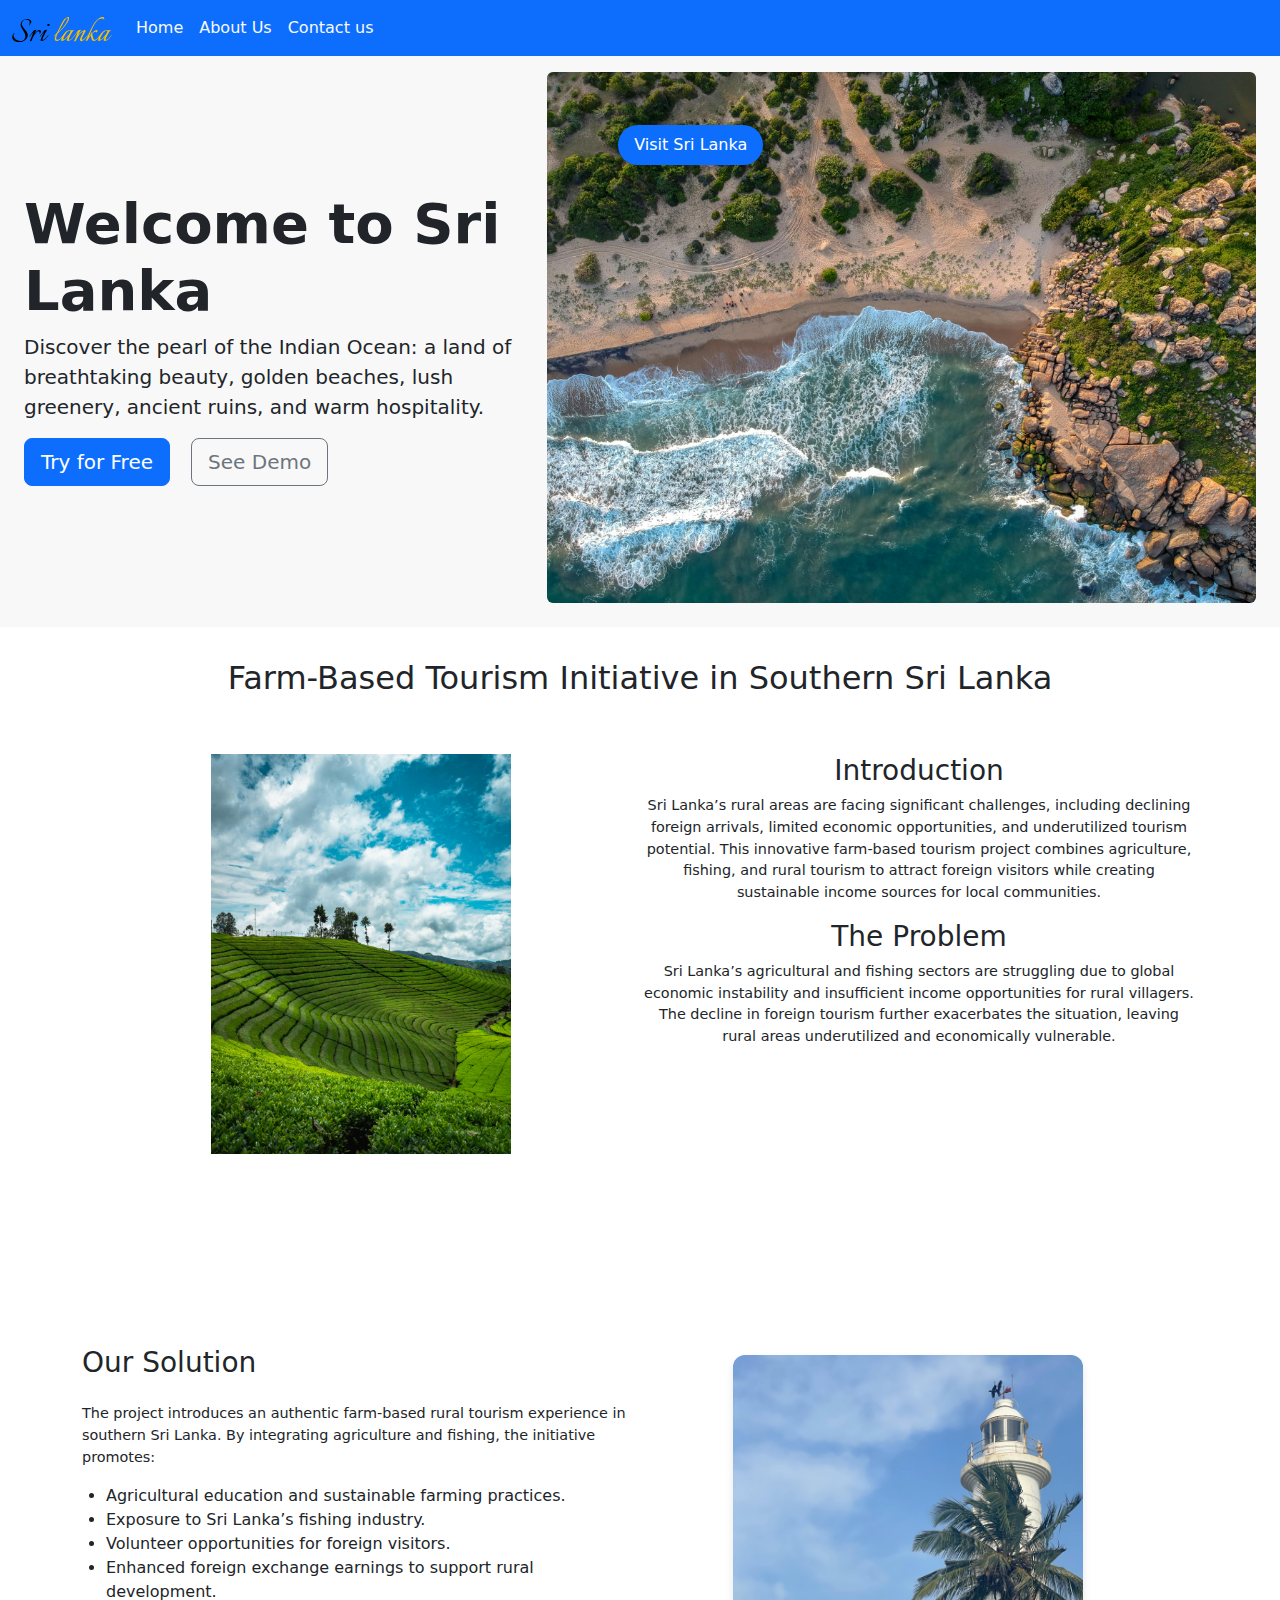
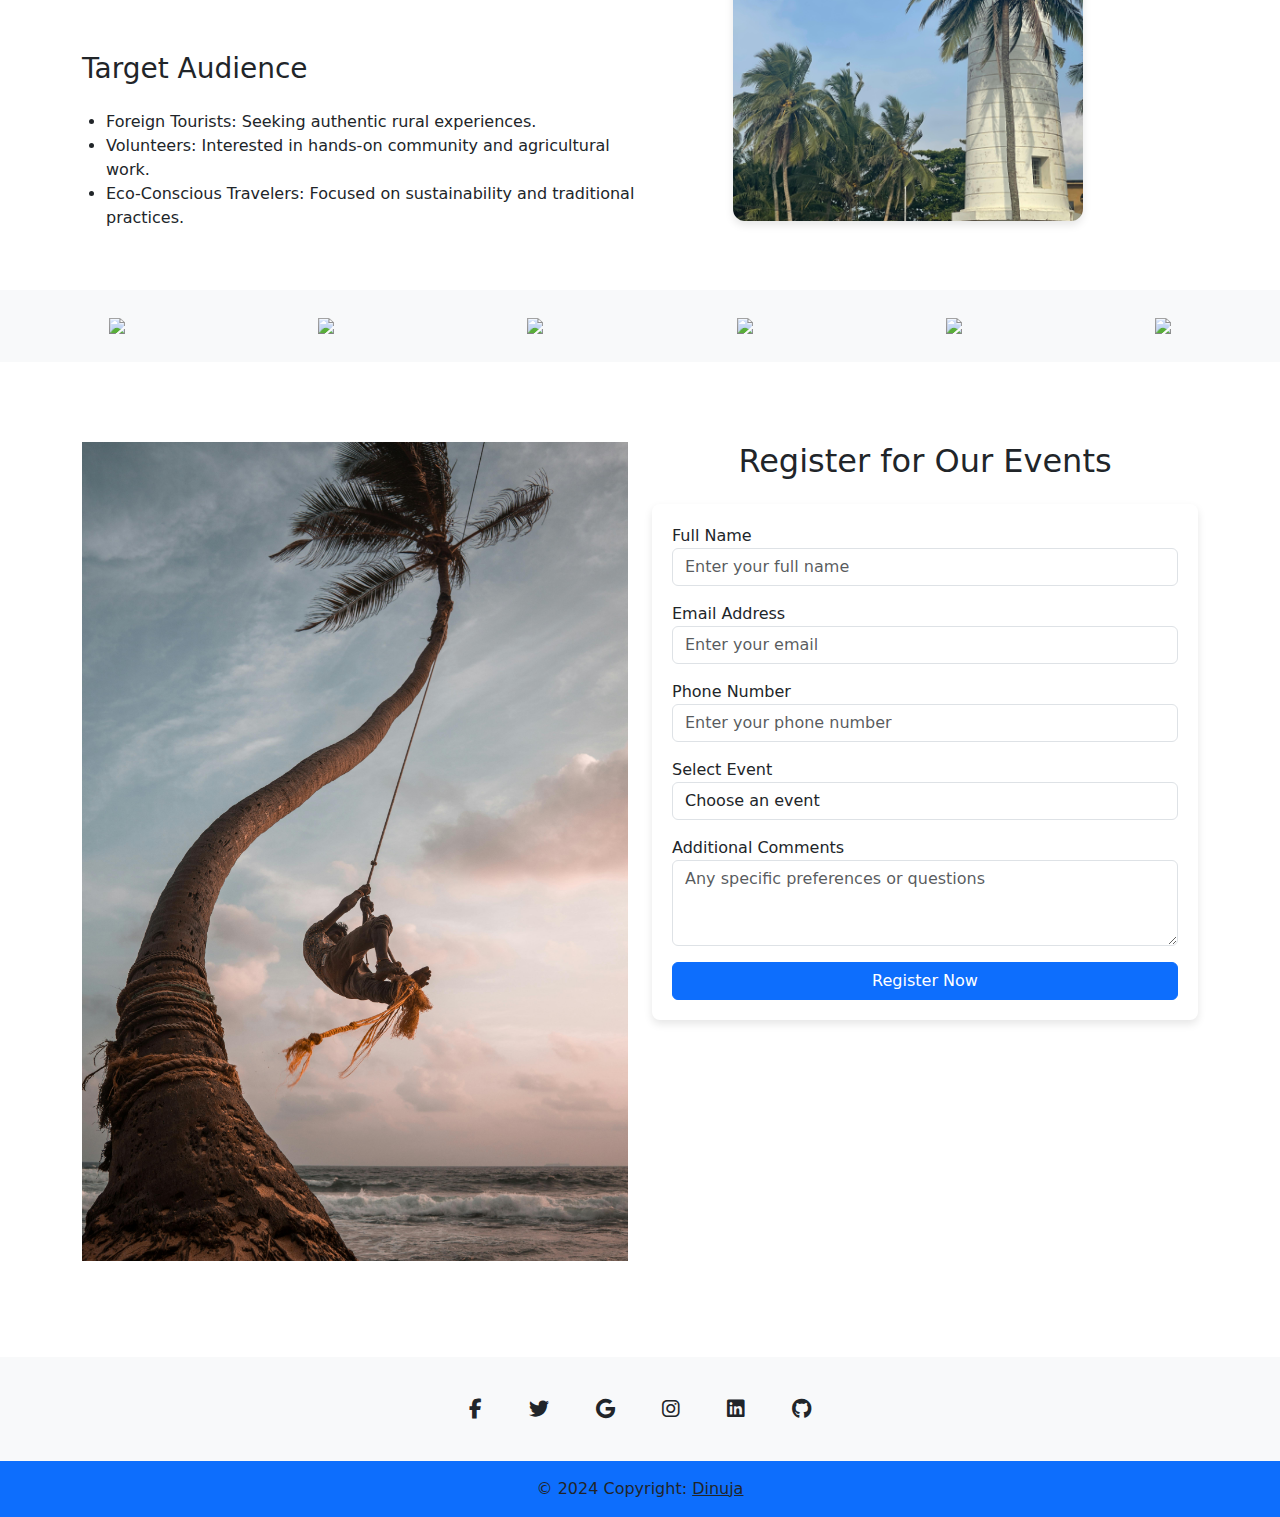
==== index.html @ 914d78ab "Add files via upload" ====
<!DOCTYPE html>
<html lang="en">

<head>
  <meta charset="UTF-8" />
  <meta name="viewport"
    content="width=device-width, user-scalable=no, initial-scale=1.0, maximum-scale=1.0, minimum-scale=1.0" />
  <meta http-equiv="X-UA-Compatible" content="ie=edge" />
  <link rel="stylesheet" href="./style.css" />
  <link href="https://cdn.jsdelivr.net/npm/bootstrap@5.3.3/dist/css/bootstrap.min.css" rel="stylesheet"
    integrity="sha384-QWTKZyjpPEjISv5WaRU9OFeRpok6YctnYmDr5pNlyT2bRjXh0JMhjY6hW+ALEwIH" crossorigin="anonymous" />
    <link rel="stylesheet" href="https://cdnjs.cloudflare.com/ajax/libs/font-awesome/6.7.2/css/all.min.css" integrity="sha512-Evv84Mr4kqVGRNSgIGL/F/aIDqQb7xQ2vcrdIwxfjThSH8CSR7PBEakCr51Ck+w+/U6swU2Im1vVX0SVk9ABhg==" crossorigin="anonymous" referrerpolicy="no-referrer" />
  <title>Sri Lanka Tourism</title>
</head>

<body>




  <div class="conatiner-fluid cover">
    <nav class="navbar navbar-expand-lg fixed-top bg-primary">
      <div class="container-fluid">
        <a class="navbar-brand" href="#">
          <svg style="width: 100px; height:max-content" viewBox="0 0 386 98" fill="none" xmlns="http://www.w3.org/2000/svg">
            <path d="M28.15 97.1C24.65 97.1 20.95 96.55 17.05 95.45C13.25 94.45 9.85 92.75 6.85 90.35C3.95 87.95 2 84.75 1 80.75C0.9 80.25 0.8 79.7 0.7 79.1C0.7 78.5 0.7 77.9 0.7 77.3C0.7 74.2 1.4 71.2 2.8 68.3C4.2 65.4 5.9 63.2 7.9 61.7H8.05C8.25 61.7 8.5 61.95 8.8 62.45C9.2 62.85 9.2 63.15 8.8 63.35C7.8 64.35 7.05 65.5 6.55 66.8C6.15 68 5.95 69.3 5.95 70.7C5.95 72.6 6.25 74.55 6.85 76.55C7.55 78.45 8.4 80.1 9.4 81.5C11.9 85 15.35 87.8 19.75 89.9C24.25 91.9 28.65 92.9 32.95 92.9C38.85 92.9 43.4 91.15 46.6 87.65C49.9 84.15 51.55 79.85 51.55 74.75C51.55 71.65 50.95 68.55 49.75 65.45C48.15 61.15 46 56.95 43.3 52.85C40.7 48.65 38.3 44.55 36.1 40.55C34.2 36.95 33.25 33.3 33.25 29.6C33.25 25.7 34.45 21.95 36.85 18.35C39.25 15.15 42.4 12.6 46.3 10.7C50.3 8.69999 54.35 7.69999 58.45 7.69999C61.25 7.69999 63.95 8.19999 66.55 9.19999C69.15 10.2 71.5 11.85 73.6 14.15C74.2 15.05 74.5 16.2 74.5 17.6C74.5 19.6 74.1 21.15 73.3 22.25C72.4 23.55 71.4 25.25 70.3 27.35C69.2 29.45 68.55 30.9 68.35 31.7C68.15 31.8 67.65 32 66.85 32.3C66.15 32.5 65.7 32.45 65.5 32.15C65.9 31.35 66.45 29.9 67.15 27.8C67.85 25.7 68.2 23.8 68.2 22.1C68.2 21 68.15 19.8 68.05 18.5C68.05 17.1 67.4 15.9 66.1 14.9C64.9 13.8 63.35 12.85 61.45 12.05C59.55 11.25 57.25 10.85 54.55 10.85C49.05 10.85 44.85 12.45 41.95 15.65C39.05 18.85 37.6 22.35 37.6 26.15C37.6 28.05 38 29.95 38.8 31.85C40.3 35.45 42.4 38.85 45.1 42.05C47.8 45.25 50.45 48.55 53.05 51.95C55.75 55.25 57.85 58.85 59.35 62.75C60.35 65.35 60.85 68 60.85 70.7C60.85 74.6 59.85 78.15 57.85 81.35C55.95 84.55 53.35 87.35 50.05 89.75C46.85 92.05 43.35 93.85 39.55 95.15C35.75 96.45 31.95 97.1 28.15 97.1ZM68.6758 94.1C68.2758 94.1 68.2758 93.7 68.6758 92.9C69.1758 92 69.6258 91 70.0258 89.9C70.5258 88.8 71.0258 87.6 71.5258 86.3C72.5258 83.9 73.6258 81.2 74.8258 78.2C76.0258 75.2 77.1758 72.3 78.2758 69.5C79.3758 66.6 80.3258 64.15 81.1258 62.15C82.0258 60.05 82.6258 58.7 82.9258 58.1C81.5258 59.6 79.8258 61.5 77.8258 63.8C75.9258 66 74.1258 68.15 72.4258 70.25C70.7258 72.35 69.4258 74 68.5258 75.2C68.2258 75.6 67.9758 75.8 67.7758 75.8C67.5758 75.8 67.4758 75.55 67.4758 75.05C67.4758 74.25 67.7258 73.5 68.2258 72.8C70.1258 70.4 72.2258 67.7 74.5258 64.7C76.9258 61.7 79.0758 58.95 80.9758 56.45C82.8758 53.85 84.0758 52.15 84.5758 51.35C85.6758 51.15 87.2758 50.85 89.3758 50.45C91.5758 50.05 93.0758 49.5 93.8758 48.8C94.1758 48.5 94.4758 48.35 94.7758 48.35C94.9758 48.35 95.0758 48.55 95.0758 48.95C95.1758 49.25 95.0758 49.6 94.7758 50C94.1758 50.6 93.2758 51.9 92.0758 53.9C90.9758 55.9 89.7258 58.2 88.3258 60.8C86.9258 63.4 85.5758 65.9 84.2758 68.3C85.2758 66.8 86.5758 65.05 88.1758 63.05C89.8758 60.95 91.7258 58.95 93.7258 57.05C95.7258 55.05 97.7258 53.4 99.7258 52.1C101.826 50.8 103.776 50.15 105.576 50.15C106.876 50.15 107.976 50.45 108.876 51.05C109.776 51.55 110.476 52.5 110.976 53.9C111.276 54.6 111.426 55.4 111.426 56.3C111.426 58 110.976 59.65 110.076 61.25C109.276 62.75 108.676 63.9 108.276 64.7C108.176 65 107.826 65.3 107.226 65.6C106.626 65.8 106.376 65.7 106.476 65.3C106.576 64.8 106.626 64.3 106.626 63.8C106.726 63.3 106.776 62.75 106.776 62.15C106.776 60.45 106.426 58.9 105.726 57.5C105.126 56.1 103.976 55.4 102.276 55.4C100.676 55.4 98.7258 56.4 96.4258 58.4C94.1258 60.4 91.8258 62.7 89.5258 65.3C86.6258 68.7 84.3258 71.95 82.6258 75.05C80.9258 78.05 79.5258 81 78.4258 83.9C77.8258 85.5 77.2258 87.1 76.6258 88.7C76.0258 90.2 75.5758 91.4 75.2758 92.3C73.9758 92.4 72.6758 92.7 71.3758 93.2C70.0758 93.8 69.1758 94.1 68.6758 94.1ZM139.845 34.7C138.445 34.7 137.445 34.25 136.845 33.35C136.445 32.85 136.245 32.2 136.245 31.4C136.245 29.8 136.995 28.5 138.495 27.5C139.595 26.9 140.595 26.6 141.495 26.6C142.995 26.6 144.045 27.05 144.645 27.95C145.045 28.45 145.245 29.1 145.245 29.9C145.245 31.5 144.445 32.8 142.845 33.8C141.945 34.4 140.945 34.7 139.845 34.7ZM113.745 92.45C112.745 92.45 111.895 92.25 111.195 91.85C110.595 91.45 110.295 90.7 110.295 89.6C110.295 88.2 110.645 86.55 111.345 84.65C112.145 82.75 112.995 80.85 113.895 78.95C114.895 77.05 115.645 75.5 116.145 74.3C116.845 72.9 117.695 71.1 118.695 68.9C119.795 66.6 120.795 64.45 121.695 62.45C122.695 60.35 123.395 58.9 123.795 58.1C122.395 59.6 120.695 61.5 118.695 63.8C116.795 66 114.995 68.15 113.295 70.25C111.595 72.35 110.295 74 109.395 75.2C109.095 75.6 108.845 75.8 108.645 75.8C108.445 75.8 108.345 75.55 108.345 75.05C108.345 74.25 108.595 73.5 109.095 72.8C110.995 70.4 113.095 67.7 115.395 64.7C117.795 61.7 119.945 58.95 121.845 56.45C123.745 53.85 124.945 52.15 125.445 51.35C126.545 51.15 128.145 50.85 130.245 50.45C132.445 50.05 133.945 49.5 134.745 48.8C135.045 48.5 135.345 48.35 135.645 48.35C135.845 48.35 135.945 48.55 135.945 48.95C136.045 49.25 135.945 49.6 135.645 50C135.045 50.7 133.995 52.4 132.495 55.1C130.995 57.8 129.395 60.8 127.695 64.1C126.095 67.3 124.595 70.2 123.195 72.8C121.795 75.5 120.595 78.1 119.595 80.6C118.595 83.1 118.095 84.9 118.095 86C118.095 87.4 118.795 88.1 120.195 88.1C121.495 88.1 123.145 87.3 125.145 85.7C127.245 84.1 129.345 82.2 131.445 80C133.545 77.7 135.395 75.6 136.995 73.7C137.495 73.1 138.095 72.4 138.795 71.6C139.595 70.7 140.095 70.15 140.295 69.95C140.495 70.15 140.595 70.5 140.595 71C140.495 71.7 140.245 72.4 139.845 73.1C139.445 73.7 139.045 74.25 138.645 74.75C136.545 77.35 134.245 80.05 131.745 82.85C129.245 85.55 126.495 87.85 123.495 89.75C120.495 91.55 117.245 92.45 113.745 92.45Z" fill="black"/>
            <path d="M172.744 92.3C169.744 92.3 167.694 91.6 166.594 90.2C165.494 88.7 164.944 86.9 164.944 84.8C164.944 82 165.544 79 166.744 75.8C168.044 72.6 169.094 70.1 169.894 68.3C168.594 69.7 167.344 71.05 166.144 72.35C164.944 73.65 164.094 74.6 163.594 75.2C163.294 75.6 163.044 75.8 162.844 75.8C162.644 75.8 162.544 75.55 162.544 75.05C162.544 74.25 162.794 73.5 163.294 72.8C164.694 71 166.294 69.1 168.094 67.1C169.894 65.1 171.644 63 173.344 60.8C175.344 57.1 177.544 52.8 179.944 47.9C182.444 42.9 184.994 37.8 187.594 32.6C190.294 27.3 192.894 22.45 195.394 18.05C197.994 13.55 200.294 9.95 202.294 7.25C203.994 6.55 205.594 5.65 207.094 4.55C208.694 3.45 210.244 2.44999 211.744 1.54999C213.344 0.549994 214.994 0.0499947 216.694 0.0499947C217.794 0.0499947 218.594 0.349994 219.094 0.949992C219.694 1.55 220.094 2.25 220.294 3.04999C220.394 3.34999 220.444 3.9 220.444 4.7C220.444 7 219.644 9.8 218.044 13.1C216.544 16.4 214.744 19.65 212.644 22.85C210.644 25.95 208.894 28.5 207.394 30.5C203.394 36.1 199.294 41.2 195.094 45.8C190.894 50.3 187.094 54.1 183.694 57.2C180.394 60.2 177.994 62.4 176.494 63.8C175.794 65.1 174.944 66.85 173.944 69.05C173.044 71.15 172.244 73.4 171.544 75.8C170.844 78.1 170.494 80.25 170.494 82.25C170.494 83.95 170.894 85.4 171.694 86.6C172.494 87.7 173.844 88.25 175.744 88.25C176.044 88.25 176.344 88.25 176.644 88.25C176.944 88.25 177.294 88.2 177.694 88.1C179.394 87.8 181.244 86.85 183.244 85.25C185.244 83.65 187.244 81.8 189.244 79.7C191.244 77.6 193.044 75.6 194.644 73.7C195.344 72.9 195.994 72.15 196.594 71.45C197.194 70.65 197.594 70.1 197.794 69.8C198.494 70.5 198.444 71.4 197.644 72.5C196.944 73.5 196.344 74.35 195.844 75.05C195.144 75.95 194.144 77.2 192.844 78.8C191.544 80.3 190.044 81.95 188.344 83.75C186.444 85.65 184.094 87.55 181.294 89.45C178.494 91.35 175.644 92.3 172.744 92.3ZM179.044 57.8C182.144 55.2 186.044 51.5 190.744 46.7C195.544 41.8 200.244 35.9 204.844 29C205.344 28.2 206.144 26.85 207.244 24.95C208.444 23.05 209.644 20.9 210.844 18.5C212.144 16 213.244 13.6 214.144 11.3C215.044 8.89999 215.494 6.84999 215.494 5.14999C215.494 3.54999 215.044 2.75 214.144 2.75C213.044 2.75 211.594 3.7 209.794 5.59999C207.694 7.8 205.294 11.05 202.594 15.35C199.994 19.55 197.244 24.25 194.344 29.45C191.444 34.65 188.644 39.75 185.944 44.75C183.344 49.75 181.044 54.1 179.044 57.8ZM215.324 92.45C214.324 92.45 213.474 92.25 212.774 91.85C212.074 91.45 211.724 90.7 211.724 89.6C211.724 88.2 212.074 86.6 212.774 84.8C213.474 83 214.274 81.25 215.174 79.55C216.074 77.75 216.874 76.3 217.574 75.2C214.074 78.9 210.424 82.4 206.624 85.7C204.724 87.3 202.624 88.8 200.324 90.2C198.024 91.6 195.574 92.3 192.974 92.3C191.974 92.3 191.274 92 190.874 91.4C190.474 90.7 190.274 89.9 190.274 89C190.274 88.5 190.324 88.15 190.424 87.95C190.924 84.05 192.174 80 194.174 75.8C196.174 71.6 198.624 67.65 201.524 63.95C204.424 60.25 207.374 57.25 210.374 54.95C213.774 52.35 217.524 51.05 221.624 51.05H238.874C239.374 51.05 239.624 51.25 239.624 51.65C239.624 52.45 239.174 52.85 238.274 52.85C237.274 52.85 236.274 53.5 235.274 54.8C234.274 56 233.524 57 233.024 57.8C232.324 58.9 231.224 60.75 229.724 63.35C228.224 65.95 226.674 68.8 225.074 71.9C223.574 74.9 222.274 77.7 221.174 80.3C220.074 82.9 219.524 84.8 219.524 86C219.524 87.4 220.224 88.1 221.624 88.1C223.124 88.1 224.824 87.4 226.724 86C228.624 84.6 230.524 82.9 232.424 80.9C234.424 78.8 236.224 76.75 237.824 74.75C239.524 72.65 240.874 71 241.874 69.8C242.474 70.4 242.424 71.25 241.724 72.35C241.124 73.35 240.574 74.15 240.074 74.75C238.074 77.35 235.774 80.05 233.174 82.85C230.574 85.55 227.724 87.85 224.624 89.75C221.624 91.55 218.524 92.45 215.324 92.45ZM199.124 87.2C200.324 87.2 201.974 86.35 204.074 84.65C206.274 82.85 208.624 80.65 211.124 78.05C213.624 75.35 215.974 72.55 218.174 69.65C220.374 66.65 222.174 63.95 223.574 61.55C225.074 59.05 225.824 57.15 225.824 55.85C225.824 54.75 225.474 54 224.774 53.6C224.174 53.2 223.374 53 222.374 53C220.774 53 219.024 53.6 217.124 54.8C215.324 55.9 213.874 57 212.774 58.1C211.574 59.2 210.124 60.95 208.424 63.35C206.824 65.65 205.224 68.2 203.624 71C202.024 73.8 200.674 76.5 199.574 79.1C198.474 81.7 197.924 83.8 197.924 85.4C197.924 86.6 198.324 87.2 199.124 87.2ZM239.916 94.25C239.516 94.25 239.516 93.8 239.916 92.9C240.416 92 240.866 91 241.266 89.9C241.766 88.8 242.266 87.6 242.766 86.3C243.766 83.9 244.866 81.2 246.066 78.2C247.266 75.2 248.416 72.3 249.516 69.5C250.616 66.6 251.566 64.15 252.366 62.15C253.266 60.05 253.866 58.7 254.166 58.1C252.766 59.6 251.066 61.5 249.066 63.8C247.166 66 245.366 68.15 243.666 70.25C241.966 72.35 240.666 74 239.766 75.2C239.466 75.6 239.216 75.8 239.016 75.8C238.816 75.8 238.716 75.55 238.716 75.05C238.716 74.25 238.966 73.5 239.466 72.8C241.366 70.4 243.466 67.7 245.766 64.7C248.166 61.7 250.316 58.95 252.216 56.45C254.116 53.85 255.316 52.15 255.816 51.35C256.916 51.15 258.516 50.85 260.616 50.45C262.816 50.05 264.316 49.5 265.116 48.8C265.416 48.5 265.716 48.35 266.016 48.35C266.216 48.35 266.316 48.55 266.316 48.95C266.416 49.25 266.316 49.6 266.016 50C265.416 50.7 264.366 52.35 262.866 54.95C261.466 57.45 259.916 60.25 258.216 63.35C256.616 66.45 255.116 69.25 253.716 71.75C254.916 70.15 256.216 68.6 257.616 67.1C259.016 65.6 260.366 64.15 261.666 62.75C262.866 61.55 264.516 60.05 266.616 58.25C268.716 56.45 270.916 54.8 273.216 53.3C275.516 51.8 277.516 50.95 279.216 50.75C279.616 50.65 279.966 50.6 280.266 50.6C280.666 50.6 280.966 50.6 281.166 50.6C283.366 50.6 284.466 51.4 284.466 53C284.466 54.2 283.816 55.8 282.516 57.8C281.816 58.9 280.716 60.75 279.216 63.35C277.816 65.85 276.366 68.6 274.866 71.6C273.466 74.5 272.216 77.25 271.116 79.85C270.116 82.35 269.616 84.2 269.616 85.4C269.616 86.8 270.316 87.5 271.716 87.5C273.416 87.5 275.266 86.65 277.266 84.95C279.366 83.25 281.616 81.1 284.016 78.5C286.416 75.8 288.816 72.95 291.216 69.95C291.416 70.15 291.516 70.5 291.516 71C291.516 71.7 291.266 72.4 290.766 73.1C290.366 73.7 289.966 74.25 289.566 74.75C288.566 76.05 287.216 77.7 285.516 79.7C283.916 81.6 282.266 83.5 280.566 85.4C278.866 87.2 277.316 88.65 275.916 89.75C274.916 90.45 273.616 91.2 272.016 92C270.416 92.8 268.816 93.2 267.216 93.2C265.416 93.2 264.166 92.75 263.466 91.85C262.766 90.85 262.416 89.65 262.416 88.25C262.416 86.65 262.716 84.95 263.316 83.15C263.916 81.35 264.566 79.65 265.266 78.05C266.066 76.35 266.666 75.1 267.066 74.3C268.866 70.8 270.516 67.5 272.016 64.4C273.516 61.3 274.566 59.1 275.166 57.8C275.466 57.2 275.616 56.7 275.616 56.3C275.616 55.6 275.066 55.55 273.966 56.15C272.866 56.75 271.516 57.65 269.916 58.85C268.416 60.05 267.016 61.25 265.716 62.45C264.416 63.55 263.566 64.3 263.166 64.7C259.466 68.6 256.216 72.95 253.416 77.75C250.716 82.45 248.416 87.3 246.516 92.3C245.216 92.4 243.916 92.75 242.616 93.35C241.316 93.95 240.416 94.25 239.916 94.25ZM315.378 92.75C312.878 92.75 310.978 91.9 309.678 90.2C308.878 89 308.078 87.2 307.278 84.8C306.478 82.4 305.778 79.9 305.178 77.3C304.578 74.7 304.078 72.6 303.678 71C300.878 74.6 298.378 78.2 296.178 81.8C294.078 85.4 292.678 88.2 291.978 90.2C291.778 90.8 291.078 91.3 289.878 91.7C288.778 92.1 287.678 92.3 286.578 92.3C284.978 92.3 284.378 91.8 284.778 90.8C287.878 83.9 290.828 77.25 293.628 70.85C296.428 64.45 299.378 58 302.478 51.5C305.678 45 309.278 38.25 313.278 31.25C316.078 26.15 319.428 21.25 323.328 16.55C327.328 11.75 331.578 7.85 336.078 4.85C340.578 1.74999 345.128 0.199993 349.728 0.199993C351.228 0.199993 352.628 0.599994 353.928 1.4C355.228 2.2 355.878 3.45 355.878 5.14999V9.5C355.878 9.9 355.578 10.1 354.978 10.1C354.678 10.1 354.528 10 354.528 9.79999C354.528 8.2 353.828 7.15 352.428 6.65C351.028 6.04999 349.678 5.74999 348.378 5.74999C344.878 5.74999 341.328 6.44999 337.728 7.84999C333.728 9.45 330.378 11.85 327.678 15.05C324.978 18.25 322.478 21.65 320.178 25.25C317.178 29.85 314.228 35.25 311.328 41.45C308.428 47.55 305.728 53.7 303.228 59.9C300.828 66.1 298.678 71.7 296.778 76.7C297.878 75.3 298.978 73.9 300.078 72.5C301.178 71.1 302.228 69.8 303.228 68.6C303.228 68.4 303.178 68.2 303.078 68C303.078 67.8 303.078 67.6 303.078 67.4C303.078 66.7 303.228 66.1 303.528 65.6C303.828 65.1 304.228 64.5 304.728 63.8C305.428 62.8 306.078 62.05 306.678 61.55C307.278 60.95 307.928 60.2 308.628 59.3L309.078 61.85C313.478 57.35 317.328 54.1 320.628 52.1C322.928 50.7 325.178 50 327.378 50C329.578 50 330.678 50.85 330.678 52.55C330.678 53.95 329.978 55.7 328.578 57.8C328.078 58.5 327.778 59 327.678 59.3C327.578 59.6 327.378 59.9 327.078 60.2C326.978 60.3 326.778 60.3 326.478 60.2C326.178 60.1 326.028 59.95 326.028 59.75C326.028 58.55 325.628 57.8 324.828 57.5C324.028 57.1 323.128 56.9 322.128 56.9C320.228 56.9 318.178 57.6 315.978 59C313.878 60.3 311.728 62.1 309.528 64.4C310.028 66.9 310.578 69.65 311.178 72.65C311.878 75.55 312.628 78.25 313.428 80.75C314.228 83.25 314.978 85.1 315.678 86.3C316.178 87.1 316.878 87.65 317.778 87.95C318.678 88.15 319.428 88.25 320.028 88.25C321.428 88.25 323.028 87.55 324.828 86.15C326.728 84.65 328.628 82.9 330.528 80.9C332.528 78.8 334.328 76.75 335.928 74.75C337.628 72.75 338.928 71.15 339.828 69.95C340.228 70.45 340.328 70.95 340.128 71.45C340.028 72.05 339.728 72.7 339.228 73.4C338.828 74 338.428 74.55 338.028 75.05C336.028 77.55 333.878 80.1 331.578 82.7C329.278 85.2 326.828 87.45 324.228 89.45C323.128 90.35 321.778 91.15 320.178 91.85C318.578 92.45 316.978 92.75 315.378 92.75ZM357.561 92.45C356.561 92.45 355.711 92.25 355.011 91.85C354.311 91.45 353.961 90.7 353.961 89.6C353.961 88.2 354.311 86.6 355.011 84.8C355.711 83 356.511 81.25 357.411 79.55C358.311 77.75 359.111 76.3 359.811 75.2C356.311 78.9 352.661 82.4 348.861 85.7C346.961 87.3 344.861 88.8 342.561 90.2C340.261 91.6 337.811 92.3 335.211 92.3C334.211 92.3 333.511 92 333.111 91.4C332.711 90.7 332.511 89.9 332.511 89C332.511 88.5 332.561 88.15 332.661 87.95C333.161 84.05 334.411 80 336.411 75.8C338.411 71.6 340.861 67.65 343.761 63.95C346.661 60.25 349.611 57.25 352.611 54.95C356.011 52.35 359.761 51.05 363.861 51.05H381.111C381.611 51.05 381.861 51.25 381.861 51.65C381.861 52.45 381.411 52.85 380.511 52.85C379.511 52.85 378.511 53.5 377.511 54.8C376.511 56 375.761 57 375.261 57.8C374.561 58.9 373.461 60.75 371.961 63.35C370.461 65.95 368.911 68.8 367.311 71.9C365.811 74.9 364.511 77.7 363.411 80.3C362.311 82.9 361.761 84.8 361.761 86C361.761 87.4 362.461 88.1 363.861 88.1C365.361 88.1 367.061 87.4 368.961 86C370.861 84.6 372.761 82.9 374.661 80.9C376.661 78.8 378.461 76.75 380.061 74.75C381.761 72.65 383.111 71 384.111 69.8C384.711 70.4 384.661 71.25 383.961 72.35C383.361 73.35 382.811 74.15 382.311 74.75C380.311 77.35 378.011 80.05 375.411 82.85C372.811 85.55 369.961 87.85 366.861 89.75C363.861 91.55 360.761 92.45 357.561 92.45ZM341.361 87.2C342.561 87.2 344.211 86.35 346.311 84.65C348.511 82.85 350.861 80.65 353.361 78.05C355.861 75.35 358.211 72.55 360.411 69.65C362.611 66.65 364.411 63.95 365.811 61.55C367.311 59.05 368.061 57.15 368.061 55.85C368.061 54.75 367.711 54 367.011 53.6C366.411 53.2 365.611 53 364.611 53C363.011 53 361.261 53.6 359.361 54.8C357.561 55.9 356.111 57 355.011 58.1C353.811 59.2 352.361 60.95 350.661 63.35C349.061 65.65 347.461 68.2 345.861 71C344.261 73.8 342.911 76.5 341.811 79.1C340.711 81.7 340.161 83.8 340.161 85.4C340.161 86.6 340.561 87.2 341.361 87.2Z" fill="#F7BF05"/>
            </svg>
        </a>
        <button class="navbar-toggler" type="button" data-bs-toggle="collapse" data-bs-target="#navbarNav"
          aria-controls="navbarNav" aria-expanded="false" aria-label="Toggle navigation">
          <span class="navbar-toggler-icon"></span>
        </button>
        <div class="collapse navbar-collapse" id="navbarNav">
          <ul class="navbar-nav">
            <li class="nav-item">
              <a class="nav-link active text-light" aria-current="page" href="./index.html">Home</a>
            </li>
            <li class="nav-item">
              <a class="nav-link text-light" href="#">About Us</a>
            </li>
            <li class="nav-item">
              <a class="nav-link text-light" href="./contactUs.html">Contact us</a>
            </li>
          </ul> 
        </div>
      </div>
    </nav>
  </div>


  <div class="hero container-fluid mt-5 p-4" id="home">
    <div class="row align-items-center">
      <!-- Text Content -->
      <div class="col-md-5  text-center text-md-start">
        <h1 class="display-4 fw-bold">Welcome to Sri Lanka</h1>
        <p class="lead">
          Discover the pearl of the Indian Ocean: a land of breathtaking beauty, golden beaches, lush greenery,
            ancient ruins, and warm hospitality.
            
        </p>
        <div class="cta-buttons mt-3">
          <a class="btn btn-primary btn-lg" href="#">Try for Free</a>
          <a class="btn btn-outline-secondary btn-lg" href="#">See Demo</a>
        </div>
      </div>
  
      <!-- Image Content -->
      <div class="col-md-7 text-center mt-4 mt-md-0">
        <div class="position-relative">
          <img
            src="./image/beach.jpg"
            alt="beach"
            class="hero-image img-fluid rounded"
          />
          <div
            class="overlay-text position-absolute text-white bg-primary py-2 px-3 rounded-pill"
            style="top: 10%; left: 10%; font-size: 1rem;"
          >
            Visit Sri Lanka
          </div>
        </div>
      </div>
    </div>
  </div>




  <div class="container">
    <h2 class="text-center">Farm-Based Tourism Initiative in Southern Sri Lanka</h2>
    <div class="about-page col-12 d-flex flex-wrap justify-content-center" style="columns:2 400px;">
      <img src="./image/tea.jpg" class="col-md-6 mt-4" style="width: 100%; max-width: 300px; margin: auto;">
      <div class="right-side col-md-6 text-center mt-4">
        <h3>Introduction</h3>
        <p>Sri Lanka’s rural areas are facing significant challenges, including declining foreign arrivals, limited
          economic opportunities, and underutilized tourism potential. This innovative farm-based tourism project
          combines agriculture, fishing, and rural tourism to attract foreign visitors while creating sustainable income
          sources for local communities.</p>
  
        <h3>The Problem</h3>
        <p>Sri Lanka’s agricultural and fishing sectors are struggling due to global economic instability and
          insufficient income opportunities for rural villagers. The decline in foreign tourism further exacerbates the
          situation, leaving rural areas underutilized and economically vulnerable.</p>
  
        
       
      </div>
    </div>
  </div>   



  <div class="container mt-5">
    <div class="about-page d-flex flex-wrap justify-content-between align-items-center" style="gap: 20px;">
      <div class="text-side col-12 col-lg-6">
        <h3 class="mb-4">Our Solution</h3>
        <p>The project introduces an authentic farm-based rural tourism experience in southern Sri Lanka. By integrating agriculture and fishing, the initiative promotes:</p>
        <ul style="margin: 0; max-width: 100%; text-align: left; list-style-type: disc; padding-left: 1.5rem;">
          <li>Agricultural education and sustainable farming practices.</li>
          <li>Exposure to Sri Lanka’s fishing industry.</li>
          <li>Volunteer opportunities for foreign visitors.</li>
          <li>Enhanced foreign exchange earnings to support rural development.</li>
        </ul>
  
        <h3 class="mt-5 mb-4">Target Audience</h3>
        <ul style="margin: 0; max-width: 100%; text-align: left; list-style-type: disc; padding-left: 1.5rem;">
          <li>Foreign Tourists: Seeking authentic rural experiences.</li>
          <li>Volunteers: Interested in hands-on community and agricultural work.</li>
          <li>Eco-Conscious Travelers: Focused on sustainability and traditional practices.</li>
        </ul>
      </div>
  
      <div class="image-side col-lg-5 d-none d-lg-block">
        <img src="./image/galle.jpg" alt="Farm-based tourism image" style="width: 100%; max-width: 350px; border-radius: 12px; box-shadow: 0 4px 8px rgba(0, 0, 0, 0.1);">
      </div>
    </div>
  </div>
  


  <section class="bg-body-tertiary text-center">
    <div class="container-fluid p-4">
      <section class="">
        <div class="row">
          <div class="col-2 d-md-block d-none mb-4 mb-md-0">
            <div data-mdb-ripple-init
              class="bg-image hover-overlay shadow-1-strong rounded"
              data-ripple-color="light"
            >
              <img src="https://mdbcdn.b-cdn.net/img/new/fluid/city/113.webp" class="w-100" />
              <a href="#!">
                <div class="mask" style="background-color: rgba(251, 251, 251, 0.2);"></div>
              </a>
            </div>
          </div>
          <div class="col-2 d-md-block d-none mb-4 mb-md-0">
            <div data-mdb-ripple-init
              class="bg-image hover-overlay shadow-1-strong rounded"
              data-ripple-color="light"
            >
              <img src="https://mdbcdn.b-cdn.net/img/new/fluid/city/111.webp" class="w-100" />
              <a href="#!">
                <div class="mask" style="background-color: rgba(251, 251, 251, 0.2);"></div>
              </a>
            </div>
          </div>
          <div class="col-2 d-md-block d-none mb-4 mb-md-0">
            <div data-mdb-ripple-init
              class="bg-image hover-overlay shadow-1-strong rounded"
              data-ripple-color="light"
            >
              <img src="https://mdbcdn.b-cdn.net/img/new/fluid/city/112.webp" class="w-100" />
              <a href="#!">
                <div class="mask" style="background-color: rgba(251, 251, 251, 0.2);"></div>
              </a>
            </div>
          </div>
          <div class="col-2 d-md-block d-none mb-4 mb-md-0">
            <div data-mdb-ripple-init
              class="bg-image hover-overlay shadow-1-strong rounded"
              data-ripple-color="light"
            >
              <img src="https://mdbcdn.b-cdn.net/img/new/fluid/city/114.webp" class="w-100" />
              <a href="#!">
                <div class="mask" style="background-color: rgba(251, 251, 251, 0.2);"></div>
              </a>
            </div>
          </div>
          <div class="col-2 d-md-block d-none mb-4 mb-md-0">
            <div data-mdb-ripple-init
              class="bg-image hover-overlay shadow-1-strong rounded"
              data-ripple-color="light"
            >
              <img src="https://mdbcdn.b-cdn.net/img/new/fluid/city/115.webp" class="w-100" />
              <a href="#!">
                <div class="mask" style="background-color: rgba(251, 251, 251, 0.2);"></div>
              </a>
            </div>
          </div>
          <div class="col-2 d-md-block d-none mb-4 mb-md-0">
            <div data-mdb-ripple-init
              class="bg-image hover-overlay shadow-1-strong rounded"
              data-ripple-color="light"
            >
              <img src="https://mdbcdn.b-cdn.net/img/new/fluid/city/116.webp" class="w-100" />
              <a href="#!">
                <div class="mask" style="background-color: rgba(251, 251, 251, 0.2);"></div>
              </a>
            </div>
          </div>
        </div>
      </section>
    </div>

  </section>









  <div class="container py-5">
    <div class="row">
     

      <div class="col-md-6">
        <div class="gallery" style="width: 100%;">
          <img src="./image/p3 (1).jpg" alt="Image 2" >
        </div>
      </div>
  


      <div class="col-md-6 mt-4 mt-md-0">
        <h2 class="text-center mb-4">Register for Our Events</h2>
        <form action="/register" method="POST" style="box-shadow: 0 4px 8px rgba(0, 0, 0, 0.1); padding: 20px; border-radius: 8px;">
          <div class="form-group mb-3">
            <label for="fullName">Full Name</label>
            <input type="text" class="form-control" id="fullName" name="fullName" placeholder="Enter your full name" required>
          </div>
          <div class="form-group mb-3">
            <label for="email">Email Address</label>
            <input type="email" class="form-control" id="email" name="email" placeholder="Enter your email" required>
          </div>
          <div class="form-group mb-3">
            <label for="phone">Phone Number</label>
            <input type="tel" class="form-control" id="phone" name="phone" placeholder="Enter your phone number" required>
          </div>
          <div class="form-group mb-3">
            <label for="event">Select Event</label>
            <select class="form-control" id="event" name="event" required>
              <option value="">Choose an event</option>
              <option value="agriculture-tour">Agriculture Tour</option>
              <option value="fishing-experience">Fishing Experience</option>
              <option value="volunteer-program">Volunteer Program</option>
            </select>
          </div>
          <div class="form-group mb-3">
            <label for="comments">Additional Comments</label>
            <textarea class="form-control" id="comments" name="comments" rows="3" placeholder="Any specific preferences or questions"></textarea>
          </div>
          <button type="submit" class="btn btn-primary w-100">Register Now</button>
        </form>
      </div>
    </div>
  </div>

  






  <footer class="text-center bg-body-tertiary">

    <div class="container-fluid pt-4">

      <section class="mb-4">

        <a
          data-mdb-ripple-init
          class="btn btn-link btn-floating btn-lg text-body m-1"
          href="#!"
          role="button"
          data-mdb-ripple-color="dark"
          ><i class="fab fa-facebook-f"></i
        ></a>
  

        <a
          data-mdb-ripple-init
          class="btn btn-link btn-floating btn-lg text-body m-1"
          href="#!"
          role="button"
          data-mdb-ripple-color="dark"
          ><i class="fab fa-twitter"></i
        ></a>

        <a
          data-mdb-ripple-init
          class="btn btn-link btn-floating btn-lg text-body m-1"
          href="#!"
          role="button"
          data-mdb-ripple-color="dark"
          ><i class="fab fa-google"></i
        ></a>
  

        <a
          data-mdb-ripple-init
          class="btn btn-link btn-floating btn-lg text-body m-1"
          href="#!"
          role="button"
          data-mdb-ripple-color="dark"
          ><i class="fab fa-instagram"></i
        ></a>
  

        <a
          data-mdb-ripple-init
          class="btn btn-link btn-floating btn-lg text-body m-1"
          href="#!"
          role="button"
          data-mdb-ripple-color="dark"
          ><i class="fab fa-linkedin"></i
        ></a>

        <a
          data-mdb-ripple-init
          class="btn btn-link btn-floating btn-lg text-body m-1"
          href="#!"
          role="button"
          data-mdb-ripple-color="dark"
          ><i class="fab fa-github"></i
        ></a>
      </section>

    </div>

    <div class="text-center p-3 bg-primary" >
      © 2024 Copyright:
      <a class="text-body" href="https://mdbootstrap.com/">Dinuja</a>
    </div>

  </footer>
    
  
    <script src="./script.js"></script>
    <script src="https://cdn.jsdelivr.net/npm/@popperjs/core@2.11.8/dist/umd/popper.min.js"
      integrity="sha384-I7E8VVD/ismYTF4hNIPjVp/Zjvgyol6VFvRkX/vR+Vc4jQkC+hVqc2pM8ODewa9r"
      crossorigin="anonymous"></script>
    <script src="https://cdn.jsdelivr.net/npm/bootstrap@5.3.3/dist/js/bootstrap.min.js"
      integrity="sha384-0pUGZvbkm6XF6gxjEnlmuGrJXVbNuzT9qBBavbLwCsOGabYfZo0T0to5eqruptLy"
      crossorigin="anonymous"></script>
</body>

</html>
---- style.css ----
* {
    box-sizing: border-box;
    margin: 0px;
    padding: 0px;

}

body {
    width: 100vw;
    overflow-x: hidden;
}

.container,
.about-page{
    min-height: 60vh;
    margin: 2em 0em;
}



.top-cover {
    width: 100vw;
    height: 100vh;
    position: absolute;
    top: o;
    left: o;
    background-image: linear-gradient(rgb(255, 255, 255, 0), rgb(0, 0, 0, 0.8));
}





.hero-section {
    position: relative;
    height: 100vh;
    background: url('https://media.cntraveller.com/photos/611beb6d628f4910ed1020a7/16:9/w_2580,c_limit/sri-lanka-sh-conde-nast-traveller-27jul20-1129567869.jpg') no-repeat center center/cover;

}

.overlay {
    position: absolute;
    top: 0;
    left: 0;
    width: 100%;
    height: 100%;
    background: rgba(0, 0, 0, 0.6);
    display: flex;
    align-items: center;
    justify-content: center;
    text-align: start;
    flex-direction: column;

}


.hero-title {
    font-size: 3.5rem;
    font-weight: bold;
    margin-bottom: 20px;
    letter-spacing: 2px;
    text-shadow: 3px 3px 10px rgba(0, 0, 0, 0.8);
    animation: fadeInDown 1s ease-in-out;
}


.hero-subtitle {
    font-size: 1.5rem;
    margin-bottom: 20px;
    color: #d1d1d1;
    text-shadow: 2px 2px 6px rgba(0, 0, 0, 0.8);
    animation: fadeInUp 1.5s ease-in-out;
}


.hero-details {
    font-size: 1.2rem;
    margin-bottom: 30px;
    color: #e0e0e0;
    line-height: 1.8;
    text-shadow: 1px 1px 4px rgba(0, 0, 0, 0.8);
    animation: fadeInUp 2s ease-in-out;
}


.btn {
    padding: 10px 30px;
    font-size: 1.2rem;
    font-weight: bold;
    border-radius: 30px;
    transition: all 0.3s ease;
    animation: fadeIn 2.5s ease-in-out;
}

.btn:hover {
    background-color: #ffdd57;
    color: #000;
    text-decoration: none;
}


@keyframes fadeInDown {
    from {
        opacity: 0;
        transform: translateY(-20px);
    }

    to {
        opacity: 1;
        transform: translateY(0);
    }
}

@keyframes fadeInUp {
    from {
        opacity: 0;
        transform: translateY(20px);
    }

    to {
        opacity: 1;
        transform: translateY(0);
    }
}

@keyframes fadeIn {
    from {
        opacity: 0;
    }

    to {
        opacity: 1;
    }
}





/* General Styling */
body {
    font-family: Arial, sans-serif;
    line-height: 1.6;
    margin: 0;
    padding: 0;
}

.contact-section {
    padding: 50px 20px;
    background-color: #f8f9fa;
    /* Light gray background */
}

.section-title {
    font-size: 2rem;
    font-weight: bold;
    margin-bottom: 20px;
    color: #333;
}

.contact-form {
    background: #ffffff;
    padding: 20px;
    border-radius: 8px;
    box-shadow: 0 4px 10px rgba(0, 0, 0, 0.1);
}

.contact-form .form-control {
    border-radius: 5px;
    padding: 10px;
}

.contact-form .btn {
    background-color: #007bff;
    color: #fff;
    font-size: 1rem;
    font-weight: bold;
    transition: all 0.3s ease;
}

.contact-form .btn:hover {
    background-color: #0056b3;
    color: #fff;
}

/* Map Styling */
.map-container {
    height: 400px;
    border-radius: 8px;
    overflow: hidden;
    box-shadow: 0 4px 10px rgba(0, 0, 0, 0.1);
}

.map-container iframe {
    width: 100%;
    height: 100%;
    border: 0;
}

/* Responsive Design */
@media (max-width: 768px) {
    .contact-section .row {
        flex-direction: column;
    }

    .map-container {
        margin-top: 30px;
    }
}



.gallery img{
    width: 100%;
    margin-bottom: 1em;
    transition: 0.5s ease-in-out;
}

.gallery img:hover{
    filter: grayscale(1);
    transition: 0.5s ease-in-out;
}

.gallery{
    columns: 5 300px;
}





























.post-large {
    height: 260px;
    padding: 20px;
    display: flex;
    flex-direction: column;
    justify-content: space-between;
    background-color: #0d6efd;
    color: white;
    border: none;
    border-radius: 8px;
    box-shadow: 0 4px 6px rgba(0, 0, 0, 0.1);


    background-image: url('https://images.squarespace-cdn.com/content/v1/5a3bb03b4c326d76de73ddaa/1555399036521-EFE0I518PQPP41NIZL8Q/The_Common_Wanderer_Sri_Lanka_photos-24.jpg');
    background-position: center;
    background-repeat: no-repeat;
    background-size: cover;
}


.post-small {
    height: 120px;
    padding: 10px;
    display: flex;
    flex-direction: column;
    justify-content: space-between;
    background-color: #6c757d;
    color: white;
    border: none;
    border-radius: 8px;
    box-shadow: 0 4px 6px rgba(0, 0, 0, 0.1);


    background-image: url('https://cf.bstatic.com/xdata/images/country/1020x340/1035.jpg?k=5efaba4628c7e5904c2a48a54e30b3a579bf8f151cbf96f703472792cc2dda10&o=');
    background-position: center;
    background-repeat: no-repeat;
    background-size: cover;
}


.post-title {
    font-weight: bold;
    font-size: 1.2rem;
    margin-bottom: 10px;
}


@media (max-width: 768px) {
    .post-large {
        height: auto;
    }

    .post-small {
        height: auto;
    }
}


button {
    background-color: #212529;
    color: white;
    border: none;
    border-radius: 8px;
    transition: all 0.3s ease-in-out;
}

button:hover {
    background-color: #495057;
    color: white;
}





/* Section Header Styling */
h6 {
    letter-spacing: 1px;
    text-transform: uppercase;
}

h2 {
    margin-bottom: 10px;
}

p {
    font-size: 0.9rem;
}

/* Destination Card Styling */
.destination-card {
    text-align: center;
}

.destination-card img {
    transition: transform 0.3s ease, box-shadow 0.3s ease;
    box-shadow: 0 4px 8px rgba(0, 0, 0, 0.1);
}

.destination-card img:hover {
    transform: scale(1.05);
    box-shadow: 0 6px 12px rgba(0, 0, 0, 0.2);
}

.destination-card h5 {
    margin-top: 15px;
    color: #0d6efd;
    font-size: 1.2rem;
}

























.hero {
    display: flex;
    align-items: center;
    justify-content: space-between;
    padding: 2rem 2rem;
    background-color: #f8f8f8;
  }

  .hero-content h1 {
    font-size: 3rem;
    font-weight: bold;
    margin-bottom: 1rem;
  }

  .hero-content p {
    font-size: 1.2rem;
    color: #666;
  }

  .hero-image {
    max-width: 400px;
    border-radius: 20px;
    position: relative;
  }

  .overlay-text {
    position: absolute;
    top: 10%;
    left: 10%;
    background-color: rgba(255, 165, 0, 0.8);
    color: #fff;
    font-size: 1rem;
    padding: 0.5rem 1rem;
    border-radius: 20px;
  }

  .cta-buttons {
    margin-top: 2rem;
  }

  .cta-buttons .btn {
    margin-right: 1rem;
  }
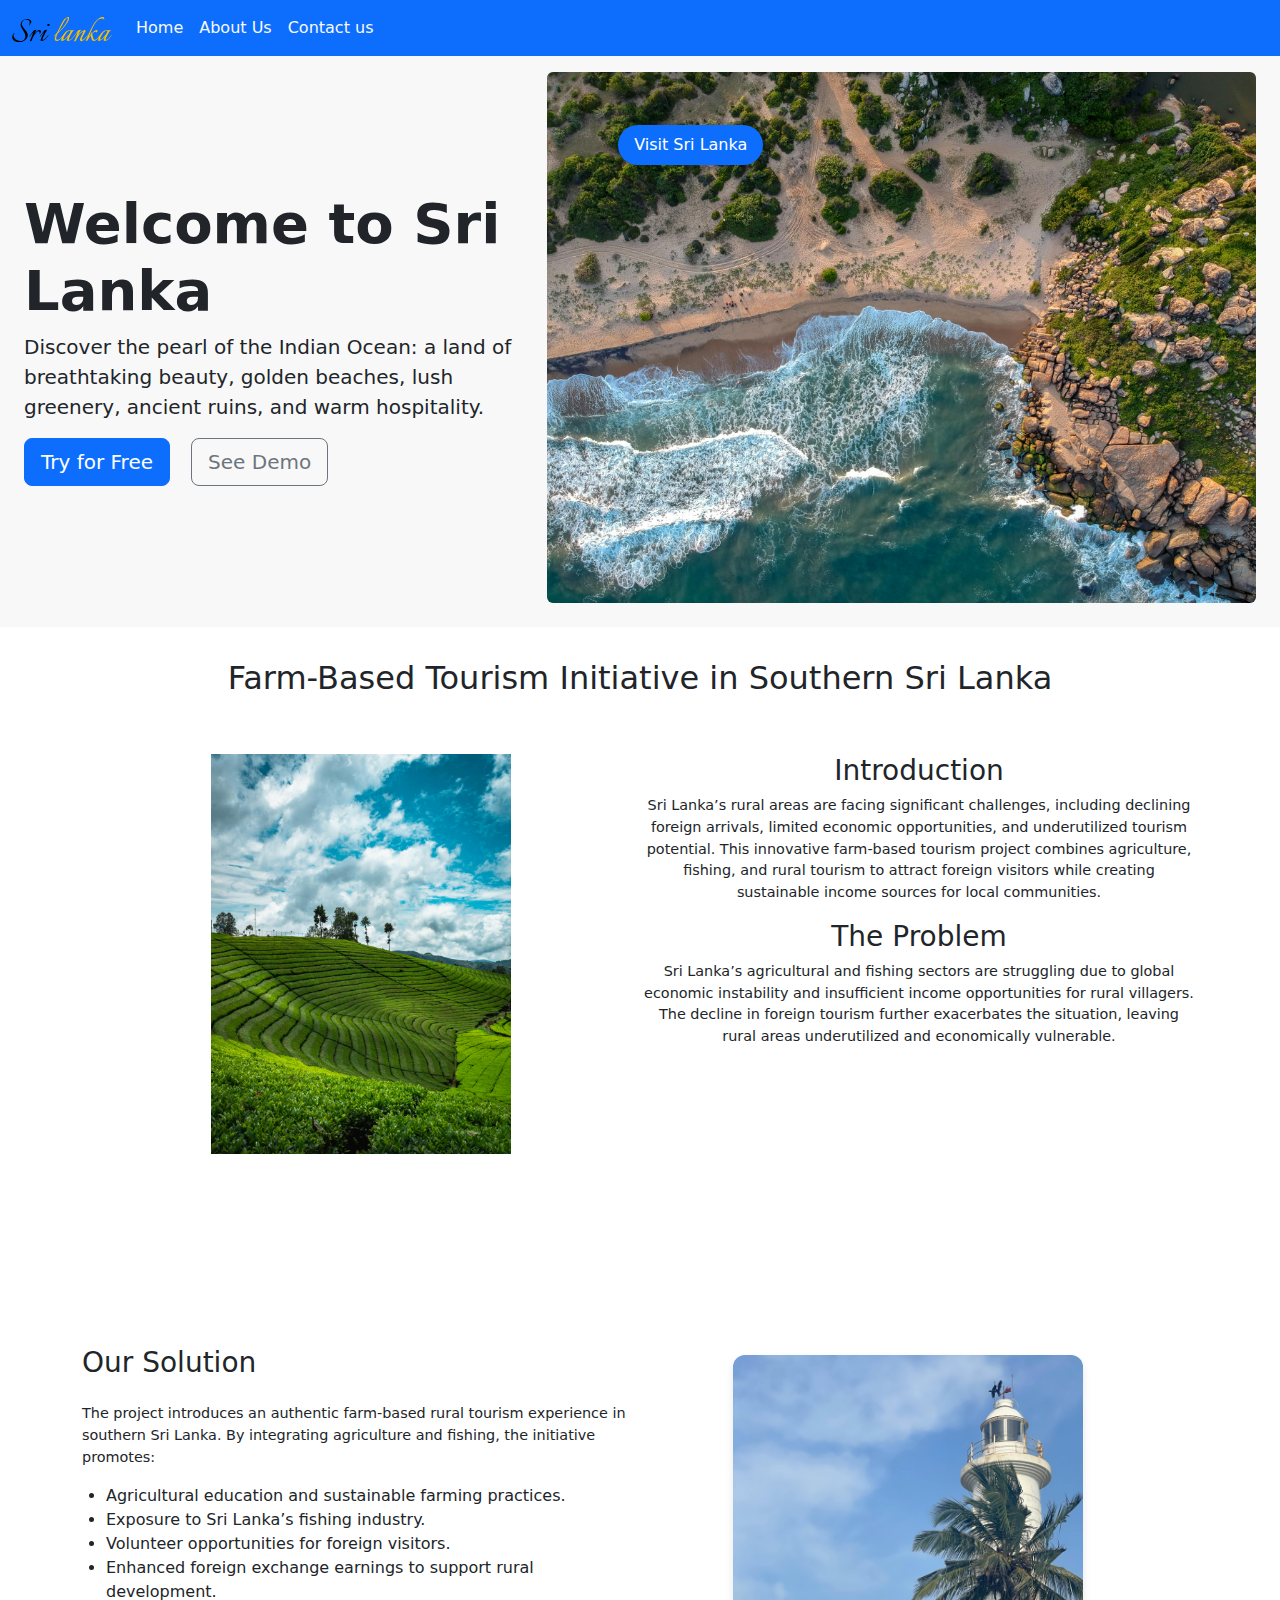
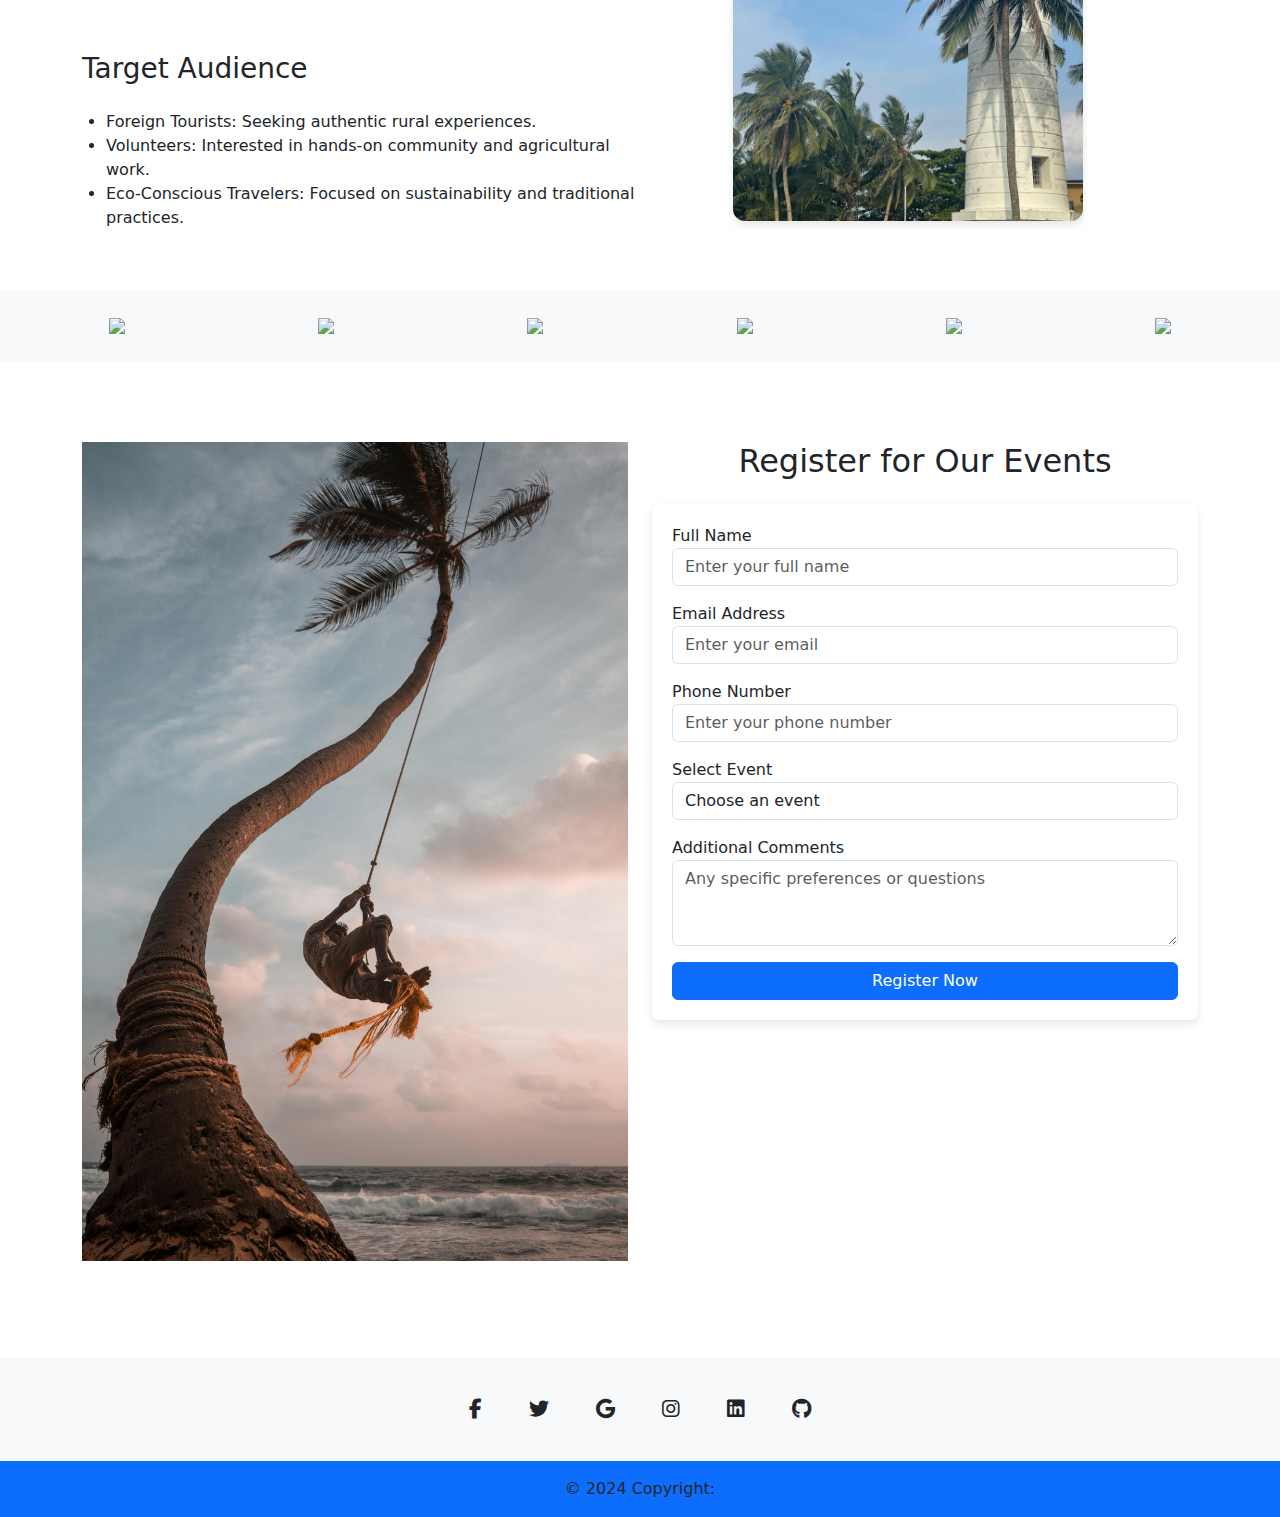
==== commit cf0f7ffb: "Update index.html copy right remove from the footer" ====
--- a/index.html
+++ b/index.html
@@ -344,7 +344,7 @@
 
     <div class="text-center p-3 bg-primary" >
       © 2024 Copyright:
-      <a class="text-body" href="https://mdbootstrap.com/">Dinuja</a>
+      <a class="text-body" href="https://mdbootstrap.com/"></a>
     </div>
 
   </footer>
@@ -359,4 +359,4 @@
       crossorigin="anonymous"></script>
 </body>
 
-</html>+</html>
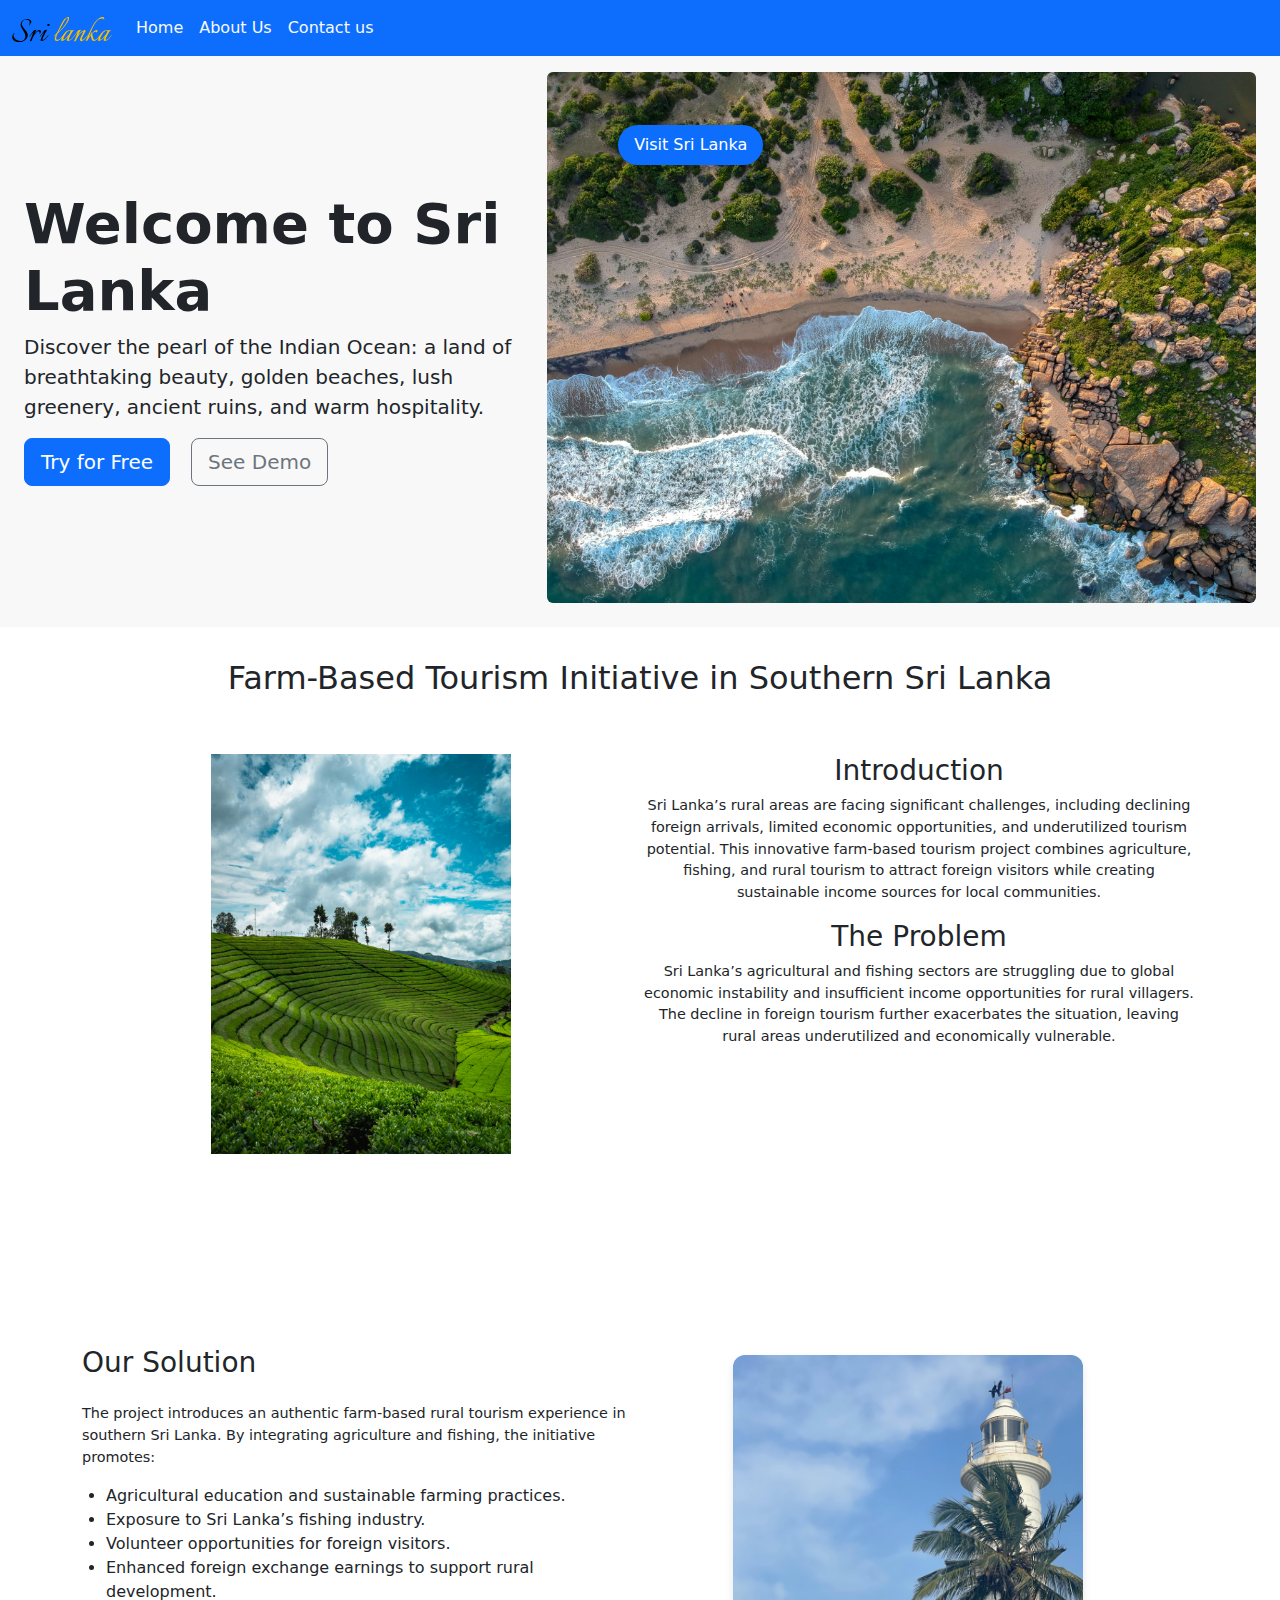
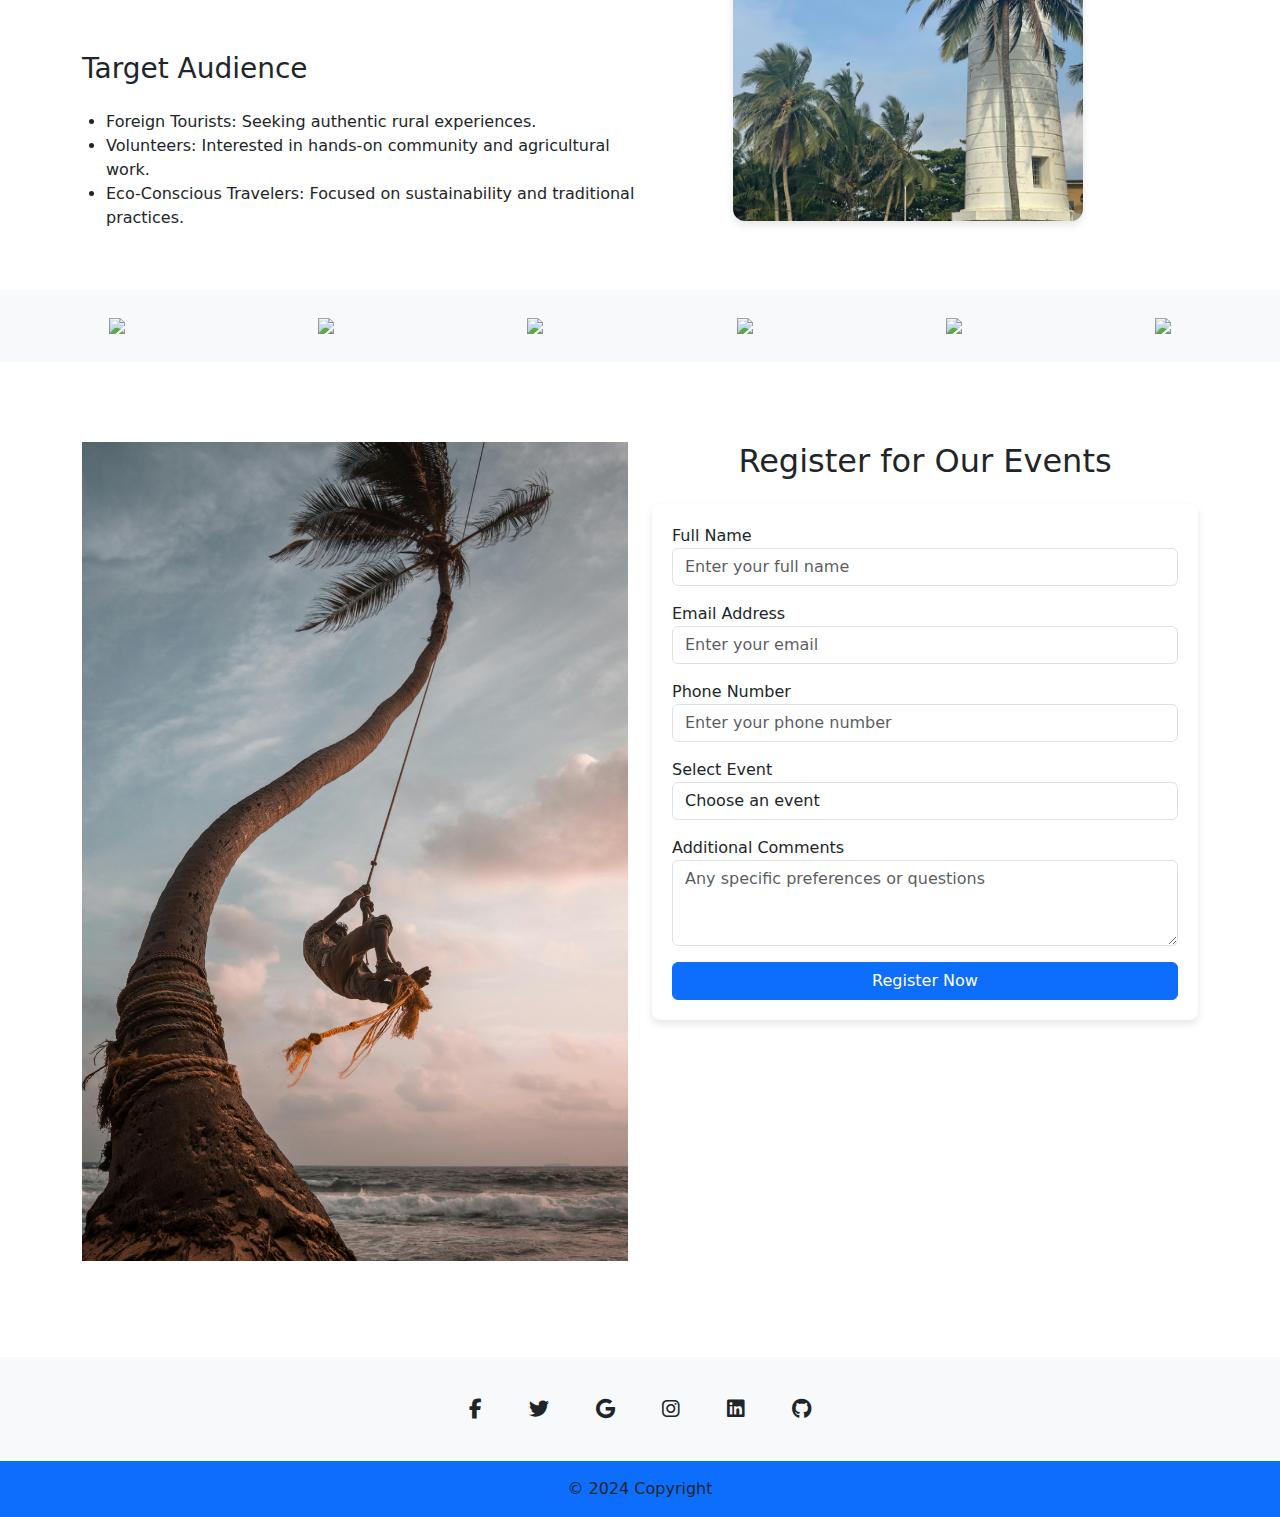
==== commit d467c835: "Update index.html copy right issu fixed" ====
--- a/index.html
+++ b/index.html
@@ -343,7 +343,7 @@
     </div>
 
     <div class="text-center p-3 bg-primary" >
-      © 2024 Copyright:
+      © 2024 Copyright
       <a class="text-body" href="https://mdbootstrap.com/"></a>
     </div>
 
